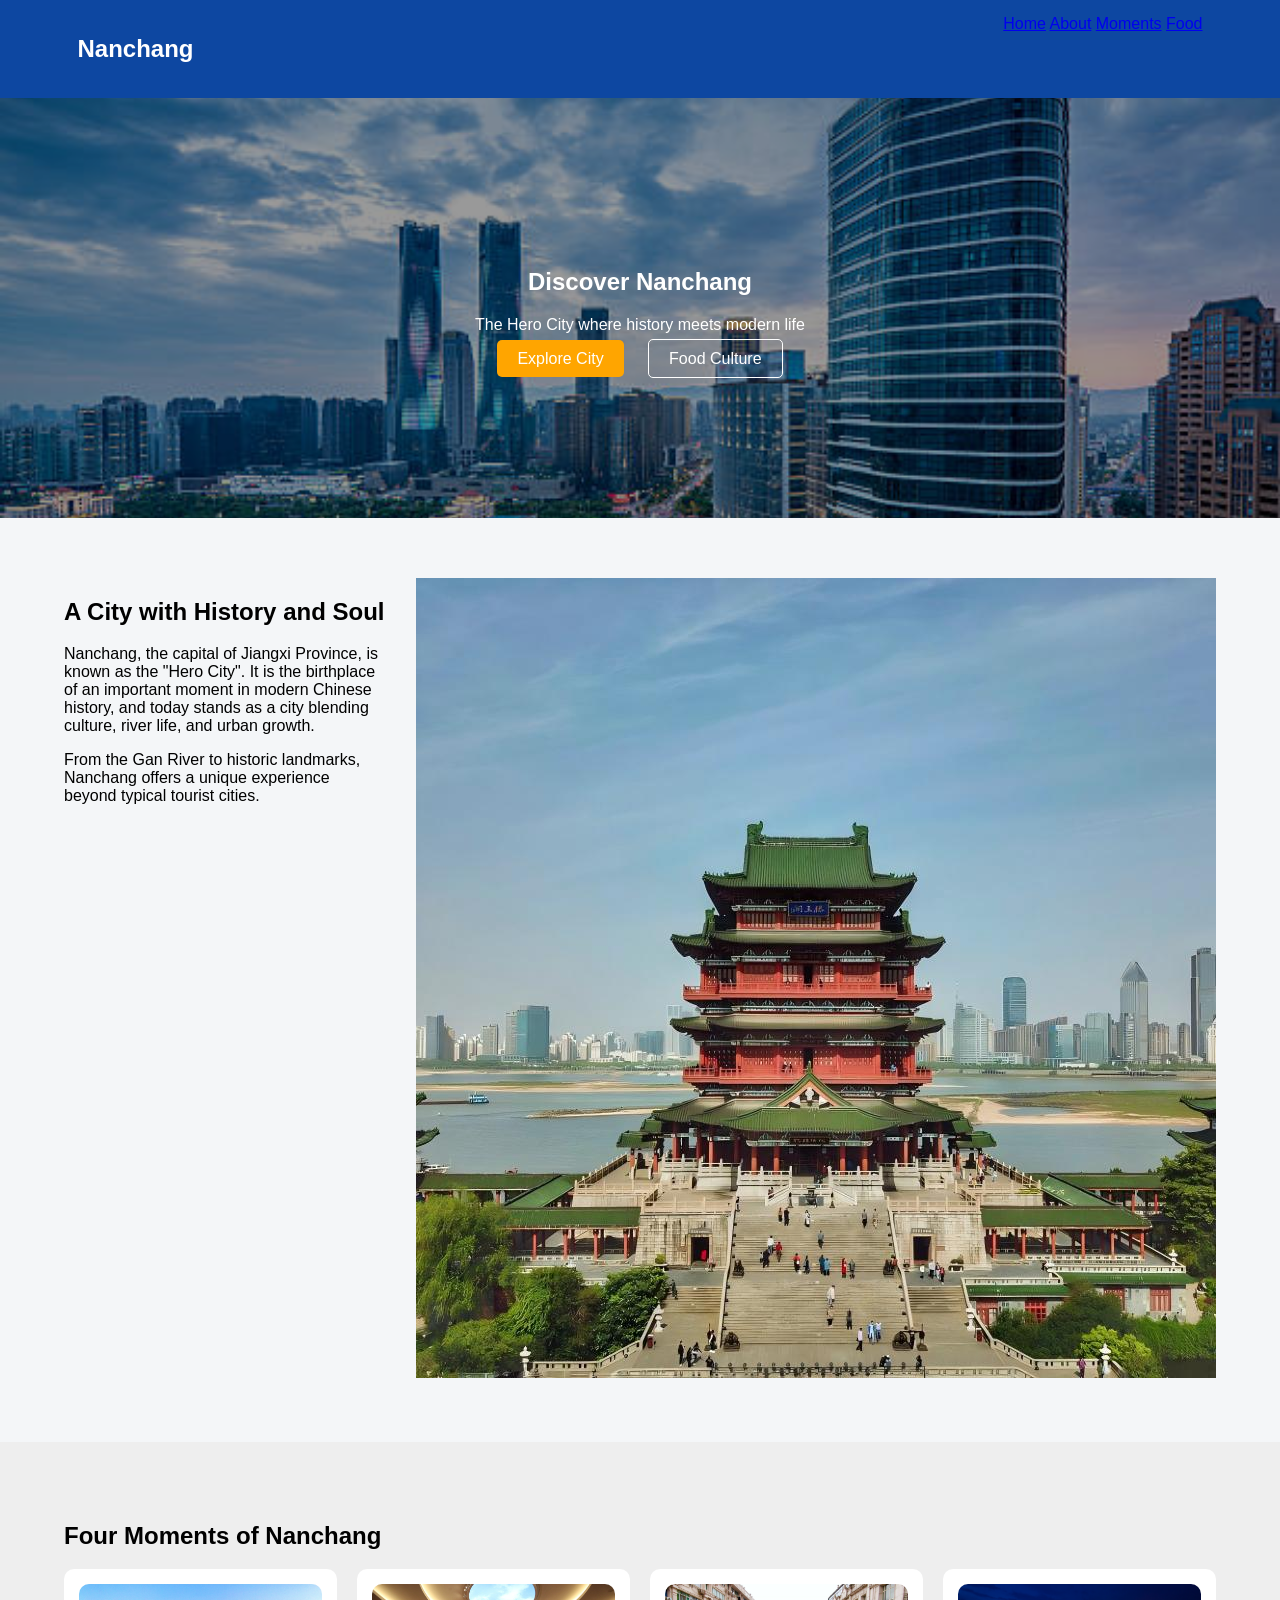
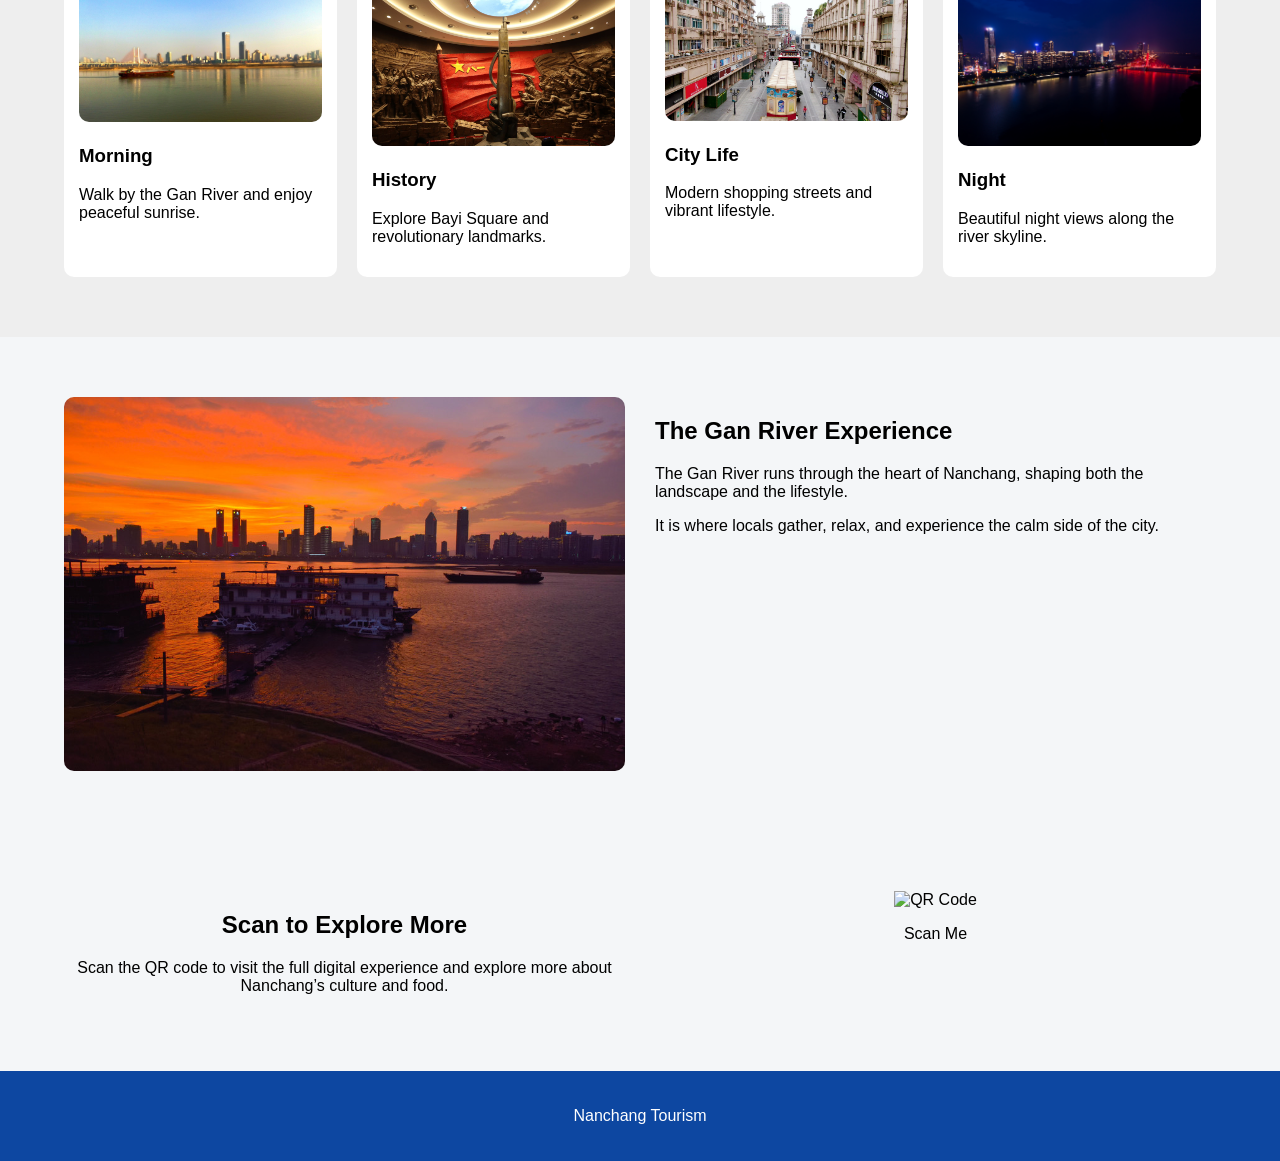
==== index.html @ 808b1657 "Add files via upload" ====
<!DOCTYPE html>
<html lang="en">
<head>
  <meta charset="UTF-8">
  <meta name="viewport" content="width=device-width, initial-scale=1.0">
  <title>Nanchang | Hero City of China</title>
  <link rel="stylesheet" href="style.css">
</head>

<body>

<!-- NAV -->
<header class="navbar">
  <div class="container nav-inner">
    <h2>Nanchang</h2>
    <nav>
      <a href="#">Home</a>
      <a href="#about">About</a>
      <a href="#moments">Moments</a>
      <a href="food.html">Food</a>
    </nav>
  </div>
</header>

<!-- HERO -->
<section class="hero">
  <div class="overlay"></div>
  <div class="container hero-content">
    <h1>Discover Nanchang</h1>
    <p>The Hero City where history meets modern life</p>

    <div class="btn-group">
      <a href="#about" class="btn primary">Explore City</a>
      <a href="food.html" class="btn secondary">Food Culture</a>
    </div>
  </div>
</section>

<!-- ABOUT -->
<section id="about" class="section">
  <div class="container two-col">

    <div class="text">
      <h2>A City with History and Soul</h2>
      <p>
        Nanchang, the capital of Jiangxi Province, is known as the "Hero City".
        It is the birthplace of an important moment in modern Chinese history,
        and today stands as a city blending culture, river life, and urban growth.
      </p>
      <p>
        From the Gan River to historic landmarks, Nanchang offers a unique
        experience beyond typical tourist cities.
      </p>
    </div>

    <div class="image">
      <img src="images/city.jpg" alt="Nanchang skyline">
    </div>

  </div>
</section>

<!-- MOMENTS -->
<section id="moments" class="section gray">
  <div class="container">
    <h2>Four Moments of Nanchang</h2>

    <div class="grid-4">

      <div class="card">
        <img src="images/morning.jpg">
        <h3>Morning</h3>
        <p>Walk by the Gan River and enjoy peaceful sunrise.</p>
      </div>

      <div class="card">
        <img src="images/history.jpg">
        <h3>History</h3>
        <p>Explore Bayi Square and revolutionary landmarks.</p>
      </div>

      <div class="card">
        <img src="images/citylife.jpg">
        <h3>City Life</h3>
        <p>Modern shopping streets and vibrant lifestyle.</p>
      </div>

      <div class="card">
        <img src="images/night.jpg">
        <h3>Night</h3>
        <p>Beautiful night views along the river skyline.</p>
      </div>

    </div>
  </div>
</section>

<!-- FEATURE IMAGE SPLIT -->
<section class="section">
  <div class="container split">

    <img src="images/river.jpg" alt="Gan River">

    <div>
      <h2>The Gan River Experience</h2>
      <p>
        The Gan River runs through the heart of Nanchang,
        shaping both the landscape and the lifestyle.
      </p>
      <p>
        It is where locals gather, relax, and experience
        the calm side of the city.
      </p>
    </div>

  </div>
</section>

<!-- QR SECTION -->
<section class="section qr">
  <div class="container two-col">

    <div>
      <h2>Scan to Explore More</h2>
      <p>
        Scan the QR code to visit the full digital experience
        and explore more about Nanchang’s culture and food.
      </p>
    </div>

    <div class="qr-box">
      <img src="images/qr.png" alt="QR Code">
      <p>Scan Me</p>
    </div>

  </div>
</section>

<!-- FOOTER -->
<footer class="footer">
  <p>Nanchang Tourism</p>
</footer>

<script src="script.js"></script>
</body>
</html>
---- style.css ----
body {
  margin: 0;
  font-family: Arial;
  background: #f4f6f8;
}

/* Layout */
.container {
  width: 90%;
  margin: auto;
}

/* NAV */
.navbar {
  background: #0d47a1;
  color: white;
  padding: 15px;
}

.nav-inner {
  display: flex;
  justify-content: space-between;
}

/* HERO */
.hero {
  background: url('images/hero.jpg') center/cover;
  color: white;
  padding: 150px 0;
  position: relative;
  text-align: center;
}

.overlay {
  position: absolute;
  inset: 0;
  background: rgba(0,0,0,0.4);
}

.hero-content {
  position: relative;
}

.hero.small {
  padding: 80px 0;
}

/* BUTTON */
.btn {
  padding: 10px 20px;
  margin: 10px;
  text-decoration: none;
  border-radius: 5px;
}

.primary {
  background: orange;
  color: white;
}

.secondary {
  border: 1px solid white;
  color: white;
}

/* SECTION */
.section {
  padding: 60px 0;
}

.gray {
  background: #eee;
}

/* GRID */
.grid-4 {
  display: grid;
  grid-template-columns: repeat(4,1fr);
  gap: 20px;
}

.grid-3 {
  display: grid;
  grid-template-columns: repeat(3,1fr);
  gap: 20px;
}

/* CARD */
.card {
  background: white;
  padding: 15px;
  border-radius: 10px;
}

.card img {
  width: 100%;
  border-radius: 10px;
}

/* SPLIT */
.two-col {
  display: grid;
  grid-template-columns: 1fr 1fr;
  gap: 30px;
}

.split {
  display: grid;
  grid-template-columns: 1fr 1fr;
  gap: 30px;
}

.split img {
  width: 100%;
  border-radius: 10px;
}

/* QR */
.qr {
  text-align: center;
}

.qr-box img {
  width: 150px;
}

/* FOOTER */
.footer {
  background: #0d47a1;
  color: white;
  text-align: center;
  padding: 20px;
}

/* MOBILE */
@media(max-width:768px){
  .grid-4, .grid-3, .two-col, .split {
    grid-template-columns: 1fr;
  }
}
/* ===== 动画基础 ===== */
.hidden {
  opacity: 0;
  transform: translateY(40px);
  transition: all 0.6s ease;
}

.show {
  opacity: 1;
  transform: translateY(0);
}

/* ===== Navbar 滚动效果 ===== */
.navbar.scrolled {
  background: rgba(13,71,161,0.9);
  backdrop-filter: blur(10px);
}

/* ===== 卡片动画更丝滑 ===== */
.card {
  transition: all 0.3s ease;
}

/* ===== 返回顶部按钮 ===== */
.backTop {
  position: fixed;
  bottom: 30px;
  right: 30px;
  background: orange;
  color: white;
  border: none;
  padding: 10px 15px;
  font-size: 20px;
  border-radius: 50%;
  cursor: pointer;
  display: none;
}
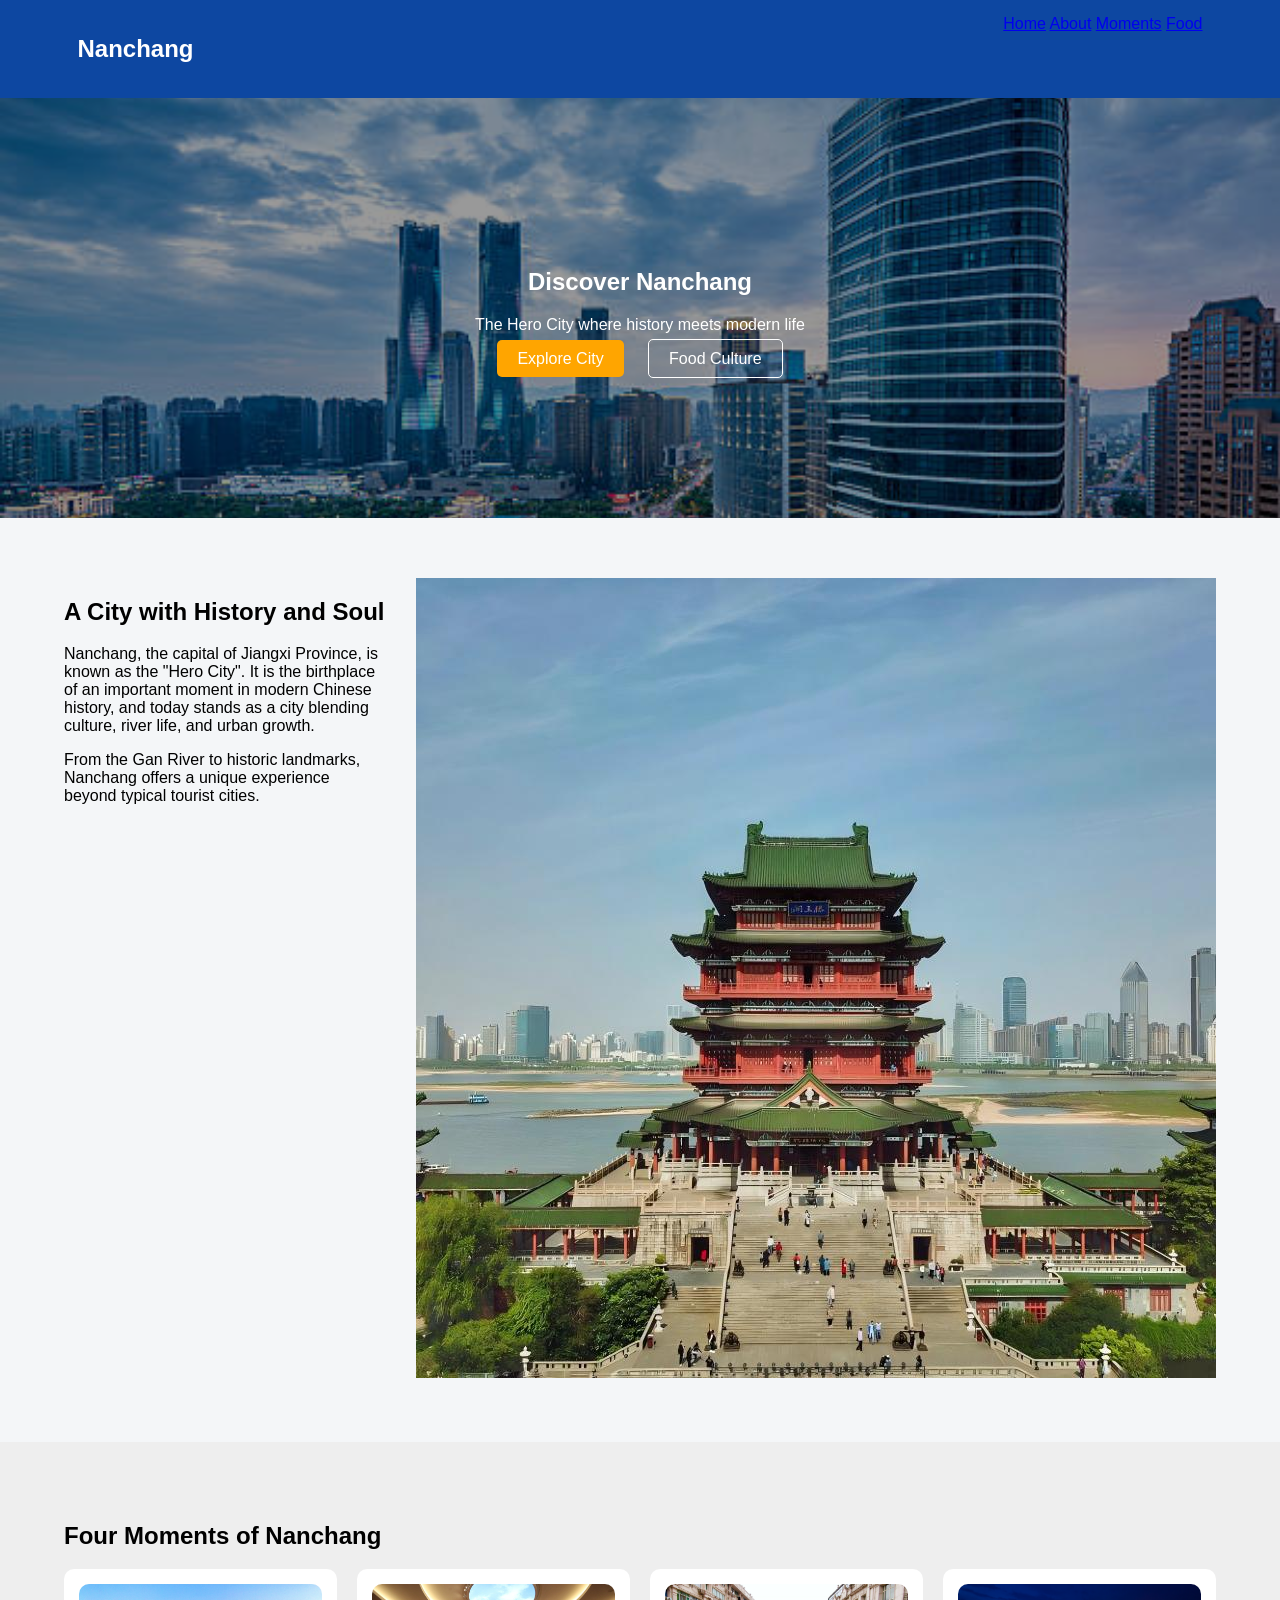
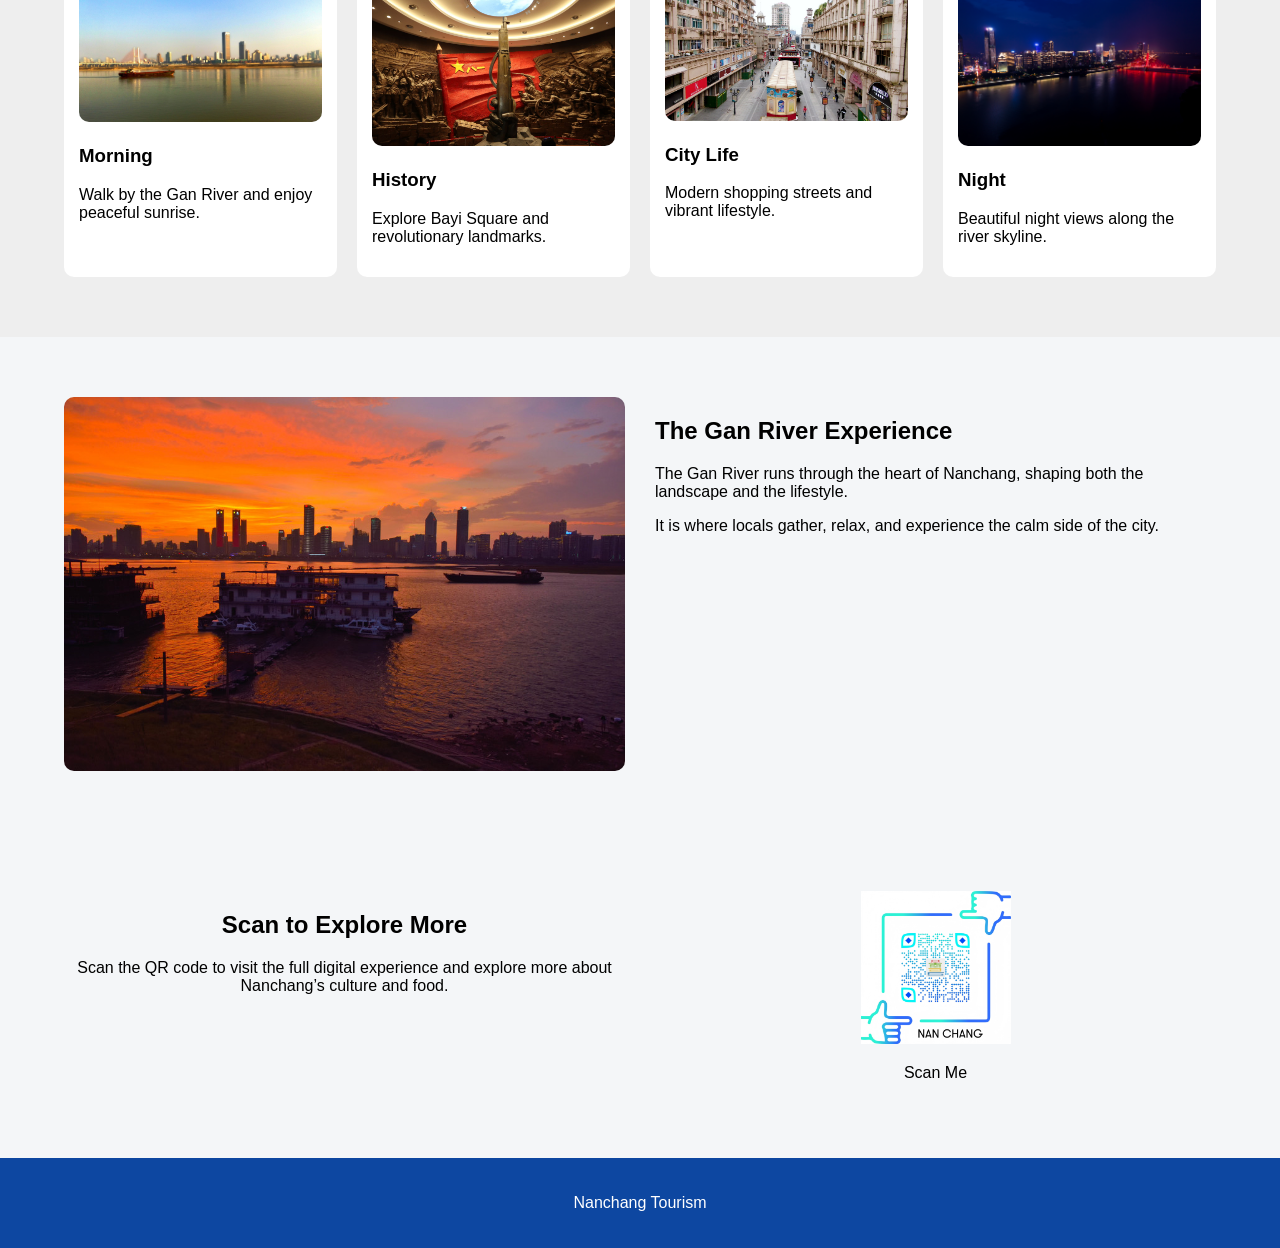
==== commit f1233c4f: "Update index.html" ====
--- a/index.html
+++ b/index.html
@@ -5,6 +5,15 @@
   <meta name="viewport" content="width=device-width, initial-scale=1.0">
   <title>Nanchang | Hero City of China</title>
   <link rel="stylesheet" href="style.css">
+  <!-- Google tag (gtag.js) -->
+<script async src="https://www.googletagmanager.com/gtag/js?id=G-XGGC574WQY"></script>
+<script>
+  window.dataLayer = window.dataLayer || [];
+  function gtag(){dataLayer.push(arguments);}
+  gtag('js', new Date());
+
+  gtag('config', 'G-XGGC574WQY');
+</script>
 </head>
 
 <body>
@@ -143,4 +152,4 @@
 
 <script src="script.js"></script>
 </body>
-</html>+</html>
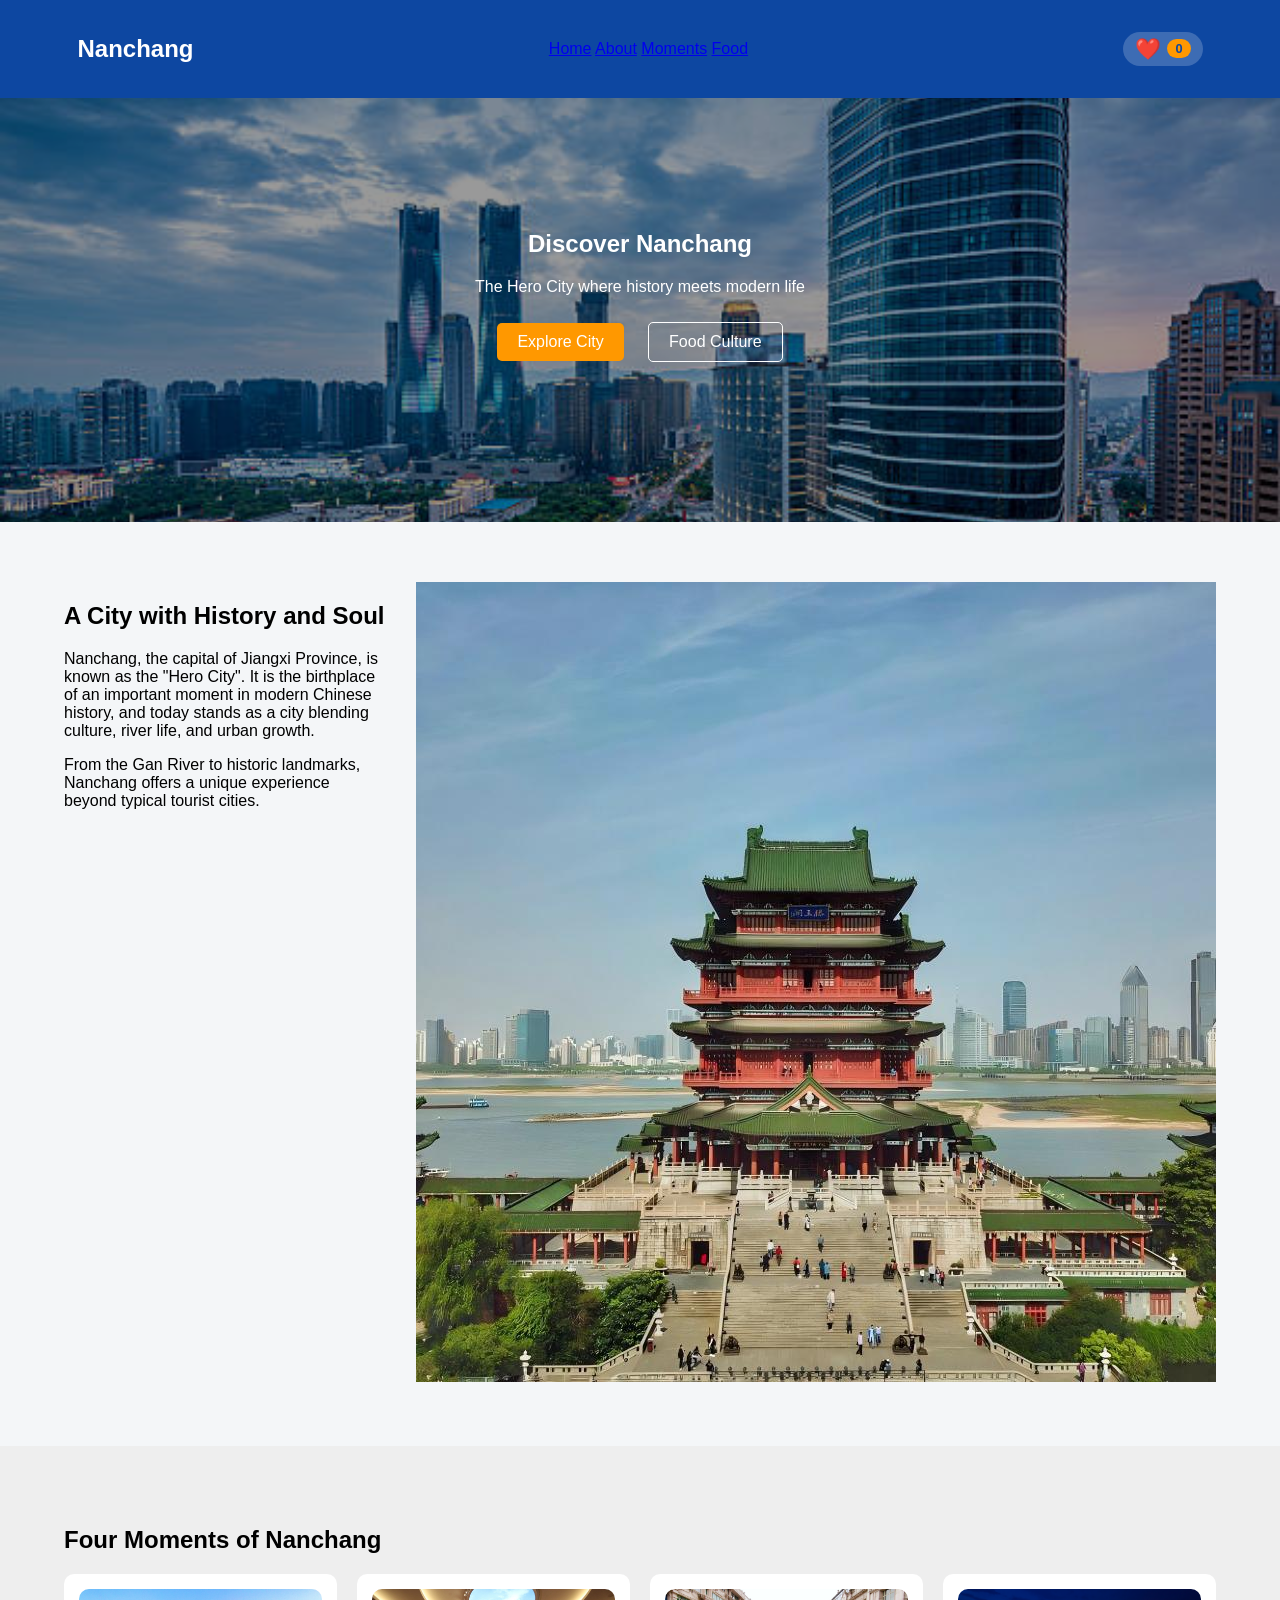
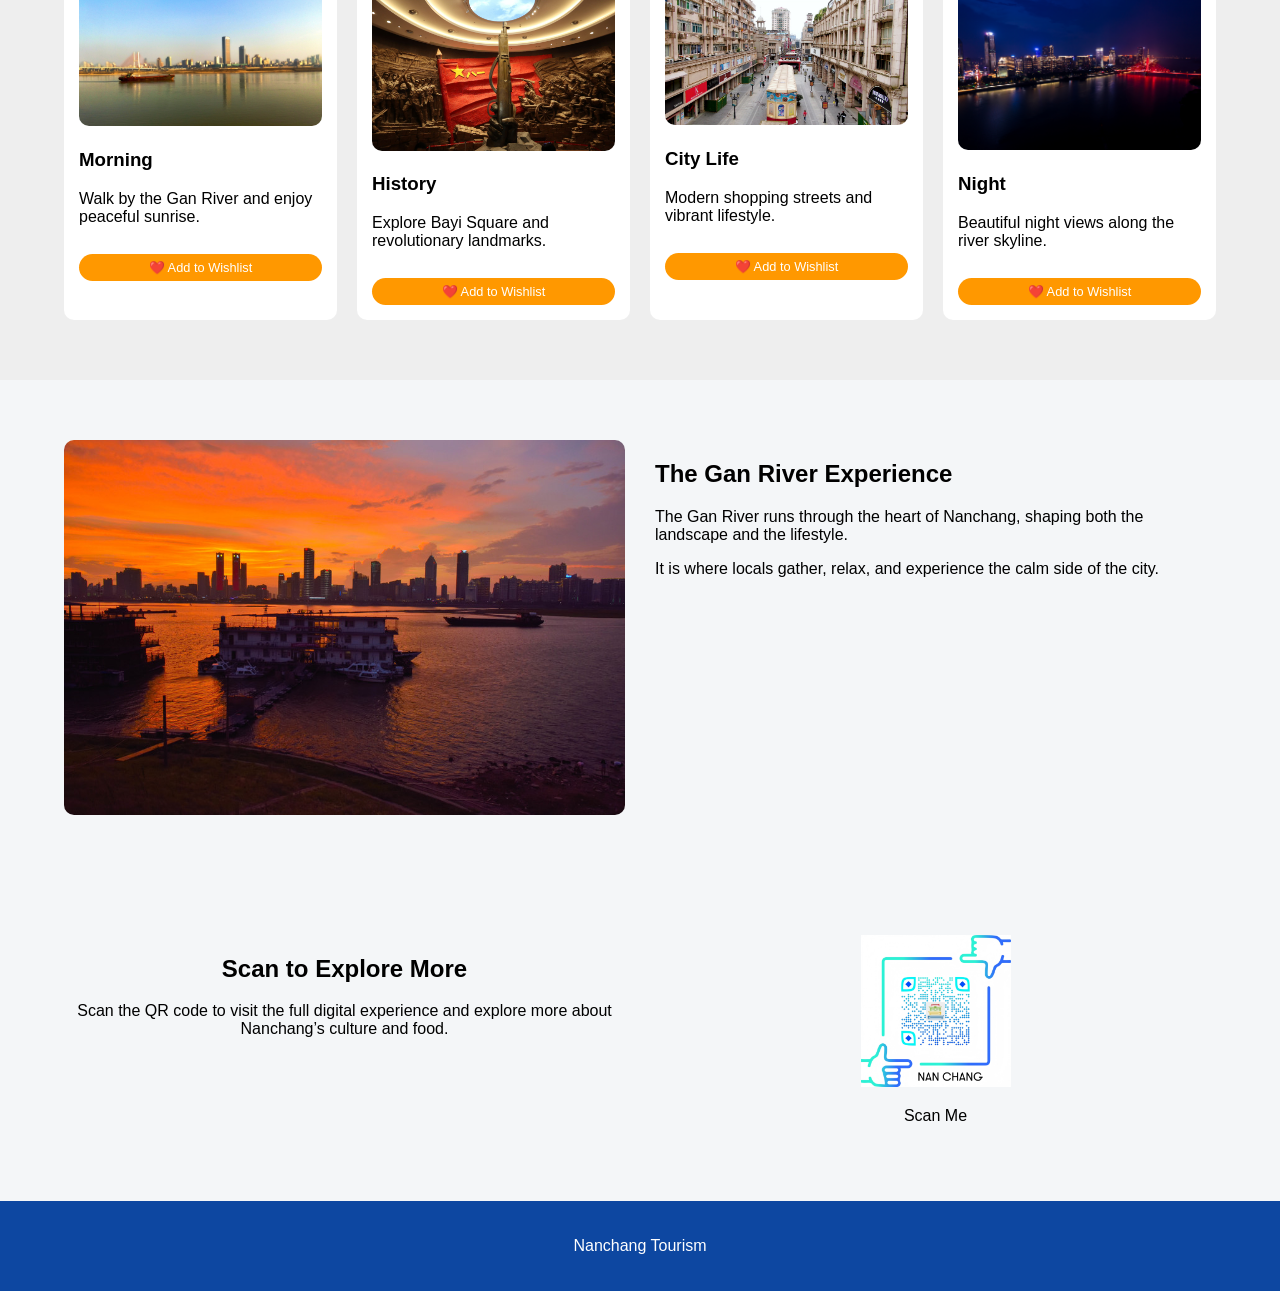
==== commit a299e7c0: "Add files via upload" ====
--- a/index.html
+++ b/index.html
@@ -5,17 +5,7 @@
   <meta name="viewport" content="width=device-width, initial-scale=1.0">
   <title>Nanchang | Hero City of China</title>
   <link rel="stylesheet" href="style.css">
-  <!-- Google tag (gtag.js) -->
-<script async src="https://www.googletagmanager.com/gtag/js?id=G-XGGC574WQY"></script>
-<script>
-  window.dataLayer = window.dataLayer || [];
-  function gtag(){dataLayer.push(arguments);}
-  gtag('js', new Date());
-
-  gtag('config', 'G-XGGC574WQY');
-</script>
 </head>
-
 <body>
 
 <!-- NAV -->
@@ -28,6 +18,11 @@
       <a href="#moments">Moments</a>
       <a href="food.html">Food</a>
     </nav>
+    <!-- Wishlist icon with counter -->
+    <div class="wishlist-icon" id="wishlistIcon">
+      <span class="heart-icon">❤️</span>
+      <span class="wishlist-count" id="wishlistCount">0</span>
+    </div>
   </div>
 </header>
 
@@ -37,7 +32,6 @@
   <div class="container hero-content">
     <h1>Discover Nanchang</h1>
     <p>The Hero City where history meets modern life</p>
-
     <div class="btn-group">
       <a href="#about" class="btn primary">Explore City</a>
       <a href="food.html" class="btn secondary">Food Culture</a>
@@ -48,7 +42,6 @@
 <!-- ABOUT -->
 <section id="about" class="section">
   <div class="container two-col">
-
     <div class="text">
       <h2>A City with History and Soul</h2>
       <p>
@@ -61,11 +54,9 @@
         experience beyond typical tourist cities.
       </p>
     </div>
-
     <div class="image">
       <img src="images/city.jpg" alt="Nanchang skyline">
     </div>
-
   </div>
 </section>
 
@@ -73,33 +64,31 @@
 <section id="moments" class="section gray">
   <div class="container">
     <h2>Four Moments of Nanchang</h2>
-
     <div class="grid-4">
-
-      <div class="card">
-        <img src="images/morning.jpg">
+      <div class="card" data-card-title="Morning by Gan River" data-card-desc="Walk by the Gan River and enjoy peaceful sunrise." data-card-img="images/morning.jpg">
+        <img src="images/morning.jpg" alt="Morning">
         <h3>Morning</h3>
         <p>Walk by the Gan River and enjoy peaceful sunrise.</p>
+        <button class="wishlist-btn" data-name="Morning by Gan River" data-desc="Walk by the Gan River and enjoy peaceful sunrise." data-img="images/morning.jpg">❤️ Add to Wishlist</button>
       </div>
-
-      <div class="card">
-        <img src="images/history.jpg">
+      <div class="card" data-card-title="History & Revolution" data-card-desc="Explore Bayi Square and revolutionary landmarks." data-card-img="images/history.jpg">
+        <img src="images/history.jpg" alt="History">
         <h3>History</h3>
         <p>Explore Bayi Square and revolutionary landmarks.</p>
+        <button class="wishlist-btn" data-name="History & Revolution" data-desc="Explore Bayi Square and revolutionary landmarks." data-img="images/history.jpg">❤️ Add to Wishlist</button>
       </div>
-
-      <div class="card">
-        <img src="images/citylife.jpg">
+      <div class="card" data-card-title="Modern City Life" data-card-desc="Modern shopping streets and vibrant lifestyle." data-card-img="images/citylife.jpg">
+        <img src="images/citylife.jpg" alt="City Life">
         <h3>City Life</h3>
         <p>Modern shopping streets and vibrant lifestyle.</p>
+        <button class="wishlist-btn" data-name="Modern City Life" data-desc="Modern shopping streets and vibrant lifestyle." data-img="images/citylife.jpg">❤️ Add to Wishlist</button>
       </div>
-
-      <div class="card">
-        <img src="images/night.jpg">
+      <div class="card" data-card-title="Night Views" data-card-desc="Beautiful night views along the river skyline." data-card-img="images/night.jpg">
+        <img src="images/night.jpg" alt="Night">
         <h3>Night</h3>
         <p>Beautiful night views along the river skyline.</p>
+        <button class="wishlist-btn" data-name="Night Views" data-desc="Beautiful night views along the river skyline." data-img="images/night.jpg">❤️ Add to Wishlist</button>
       </div>
-
     </div>
   </div>
 </section>
@@ -107,9 +96,7 @@
 <!-- FEATURE IMAGE SPLIT -->
 <section class="section">
   <div class="container split">
-
     <img src="images/river.jpg" alt="Gan River">
-
     <div>
       <h2>The Gan River Experience</h2>
       <p>
@@ -121,14 +108,12 @@
         the calm side of the city.
       </p>
     </div>
-
   </div>
 </section>
 
 <!-- QR SECTION -->
 <section class="section qr">
   <div class="container two-col">
-
     <div>
       <h2>Scan to Explore More</h2>
       <p>
@@ -136,12 +121,10 @@
         and explore more about Nanchang’s culture and food.
       </p>
     </div>
-
     <div class="qr-box">
       <img src="images/qr.png" alt="QR Code">
       <p>Scan Me</p>
     </div>
-
   </div>
 </section>
 
@@ -150,6 +133,34 @@
   <p>Nanchang Tourism</p>
 </footer>
 
+<!-- WISHLIST SIDEBAR -->
+<div class="wishlist-sidebar" id="wishlistSidebar">
+  <div class="sidebar-header">
+    <h3>My Wishlist ❤️</h3>
+    <button class="close-sidebar" id="closeSidebar">&times;</button>
+  </div>
+  <div class="wishlist-items" id="wishlistItems">
+    <p class="empty-message">Your wishlist is empty. Click the heart button on any card to save your favorite spots.</p>
+  </div>
+  <div class="sidebar-footer">
+    <button id="clearWishlistBtn" class="clear-btn">Clear Wishlist</button>
+  </div>
+</div>
+
+<!-- EXIT POPUP (no email) -->
+<div id="exitPopup" class="exit-popup-overlay">
+  <div class="exit-popup-content">
+    <button class="close-popup" id="closePopupBtn">&times;</button>
+    <h3>✈️ Wait, don't leave yet!</h3>
+    <p>Add your favorite attractions, dishes, and experiences to your wishlist and plan your perfect Nanchang trip.</p>
+    <div class="popup-buttons">
+      <button id="openWishlistFromPopup" class="btn primary">📋 View My Wishlist</button>
+      <button id="closePopupActionBtn" class="btn secondary">Continue Browsing</button>
+    </div>
+    <p class="small-note">Your saved items are stored locally — no account needed.</p>
+  </div>
+</div>
+
 <script src="script.js"></script>
 </body>
-</html>
+</html>
--- a/style.css
+++ b/style.css
@@ -15,11 +15,46 @@
   background: #0d47a1;
   color: white;
   padding: 15px;
+  position: fixed;
+  width: 100%;
+  top: 0;
+  z-index: 1000;
+  transition: all 0.3s ease;
+  box-sizing: border-box;
 }
 
 .nav-inner {
   display: flex;
   justify-content: space-between;
+  align-items: center;
+}
+
+/* Wishlist icon styles */
+.wishlist-icon {
+  cursor: pointer;
+  display: flex;
+  align-items: center;
+  gap: 6px;
+  background: rgba(255,255,255,0.2);
+  padding: 5px 12px;
+  border-radius: 30px;
+  transition: 0.2s;
+  margin-left: 20px;
+}
+.wishlist-icon:hover {
+  background: rgba(255,255,255,0.4);
+  transform: scale(1.02);
+}
+.heart-icon {
+  font-size: 1.3rem;
+}
+.wishlist-count {
+  background: #ff9800;
+  border-radius: 20px;
+  padding: 2px 8px;
+  font-size: 0.8rem;
+  font-weight: bold;
+  color: #0d47a1;
 }
 
 /* HERO */
@@ -29,6 +64,7 @@
   padding: 150px 0;
   position: relative;
   text-align: center;
+  margin-top: 60px;
 }
 
 .overlay {
@@ -42,7 +78,8 @@
 }
 
 .hero.small {
-  padding: 80px 0;
+  padding: 100px 0;
+  margin-top: 60px;
 }
 
 /* BUTTON */
@@ -51,16 +88,21 @@
   margin: 10px;
   text-decoration: none;
   border-radius: 5px;
+  display: inline-block;
+  border: none;
+  cursor: pointer;
+  font-size: 1rem;
 }
 
 .primary {
-  background: orange;
+  background: #ff9800;
   color: white;
 }
 
 .secondary {
   border: 1px solid white;
   color: white;
+  background: transparent;
 }
 
 /* SECTION */
@@ -90,11 +132,31 @@
   background: white;
   padding: 15px;
   border-radius: 10px;
+  position: relative;
+  transition: all 0.3s ease;
 }
 
 .card img {
   width: 100%;
   border-radius: 10px;
+}
+
+/* Wishlist button inside cards */
+.wishlist-btn {
+  background: #ff9800;
+  border: none;
+  color: white;
+  padding: 6px 12px;
+  border-radius: 30px;
+  margin-top: 12px;
+  cursor: pointer;
+  font-size: 0.8rem;
+  transition: 0.2s;
+  width: 100%;
+}
+.wishlist-btn:hover {
+  background: #e68900;
+  transform: scale(1.02);
 }
 
 /* SPLIT */
@@ -132,41 +194,193 @@
   padding: 20px;
 }
 
+/* Wishlist Sidebar */
+.wishlist-sidebar {
+  position: fixed;
+  top: 0;
+  right: -380px;
+  width: 350px;
+  height: 100%;
+  background: white;
+  box-shadow: -2px 0 12px rgba(0,0,0,0.2);
+  z-index: 2000;
+  transition: right 0.3s ease;
+  display: flex;
+  flex-direction: column;
+  font-family: Arial;
+}
+.wishlist-sidebar.open {
+  right: 0;
+}
+.sidebar-header {
+  display: flex;
+  justify-content: space-between;
+  align-items: center;
+  padding: 20px;
+  border-bottom: 1px solid #ddd;
+  background: #0d47a1;
+  color: white;
+}
+.sidebar-header h3 {
+  margin: 0;
+}
+.close-sidebar {
+  background: none;
+  border: none;
+  font-size: 28px;
+  cursor: pointer;
+  color: white;
+}
+.wishlist-items {
+  flex: 1;
+  overflow-y: auto;
+  padding: 15px;
+}
+.wishlist-item {
+  display: flex;
+  gap: 12px;
+  margin-bottom: 15px;
+  border-bottom: 1px solid #eee;
+  padding-bottom: 12px;
+  align-items: flex-start;
+}
+.wishlist-item-img {
+  width: 60px;
+  height: 60px;
+  object-fit: cover;
+  border-radius: 8px;
+  background: #f0f0f0;
+}
+.wishlist-item-info {
+  flex: 1;
+}
+.wishlist-item-info h4 {
+  margin: 0 0 5px;
+  font-size: 1rem;
+}
+.wishlist-item-info p {
+  margin: 0;
+  font-size: 0.8rem;
+  color: #555;
+}
+.remove-item {
+  background: #dc3545;
+  border: none;
+  color: white;
+  padding: 4px 8px;
+  border-radius: 20px;
+  cursor: pointer;
+  font-size: 0.7rem;
+  margin-top: 5px;
+}
+.sidebar-footer {
+  padding: 15px;
+  border-top: 1px solid #ddd;
+  text-align: center;
+}
+.clear-btn {
+  background: #6c757d;
+  color: white;
+  border: none;
+  padding: 8px 16px;
+  border-radius: 30px;
+  cursor: pointer;
+}
+.empty-message {
+  text-align: center;
+  color: #888;
+  padding: 20px;
+}
+
+/* Exit Popup (no email) */
+.exit-popup-overlay {
+  position: fixed;
+  top: 0;
+  left: 0;
+  width: 100%;
+  height: 100%;
+  background: rgba(0,0,0,0.7);
+  z-index: 3000;
+  display: flex;
+  align-items: center;
+  justify-content: center;
+  visibility: hidden;
+  opacity: 0;
+  transition: visibility 0.2s, opacity 0.2s;
+}
+.exit-popup-overlay.active {
+  visibility: visible;
+  opacity: 1;
+}
+.exit-popup-content {
+  background: white;
+  max-width: 450px;
+  width: 90%;
+  padding: 30px 25px;
+  border-radius: 20px;
+  text-align: center;
+  position: relative;
+  box-shadow: 0 10px 25px rgba(0,0,0,0.2);
+}
+.close-popup {
+  position: absolute;
+  top: 12px;
+  right: 18px;
+  background: none;
+  border: none;
+  font-size: 28px;
+  cursor: pointer;
+  color: #888;
+}
+.popup-buttons {
+  display: flex;
+  flex-direction: column;
+  gap: 15px;
+  margin: 20px 0;
+}
+.small-note {
+  font-size: 0.7rem;
+  color: #777;
+}
+
 /* MOBILE */
 @media(max-width:768px){
   .grid-4, .grid-3, .two-col, .split {
     grid-template-columns: 1fr;
   }
-}
-/* ===== 动画基础 ===== */
+  .wishlist-sidebar {
+    width: 280px;
+  }
+  .nav-inner {
+    flex-wrap: wrap;
+  }
+  .wishlist-icon {
+    margin-left: auto;
+  }
+}
+
+/* Animation classes */
 .hidden {
   opacity: 0;
   transform: translateY(40px);
   transition: all 0.6s ease;
 }
-
 .show {
   opacity: 1;
   transform: translateY(0);
 }
-
-/* ===== Navbar 滚动效果 ===== */
 .navbar.scrolled {
-  background: rgba(13,71,161,0.9);
+  background: rgba(13,71,161,0.95);
   backdrop-filter: blur(10px);
 }
-
-/* ===== 卡片动画更丝滑 ===== */
 .card {
   transition: all 0.3s ease;
 }
-
-/* ===== 返回顶部按钮 ===== */
 .backTop {
   position: fixed;
   bottom: 30px;
   right: 30px;
-  background: orange;
+  background: #ff9800;
   color: white;
   border: none;
   padding: 10px 15px;
@@ -174,4 +388,20 @@
   border-radius: 50%;
   cursor: pointer;
   display: none;
+  z-index: 999;
+}
+/* Toast notification */
+.dynamic-toast {
+  position: fixed;
+  bottom: 80px;
+  left: 50%;
+  transform: translateX(-50%);
+  background: #0d47a1;
+  color: white;
+  padding: 8px 20px;
+  border-radius: 40px;
+  z-index: 9999;
+  font-size: 0.9rem;
+  transition: opacity 0.2s;
+  pointer-events: none;
 }
